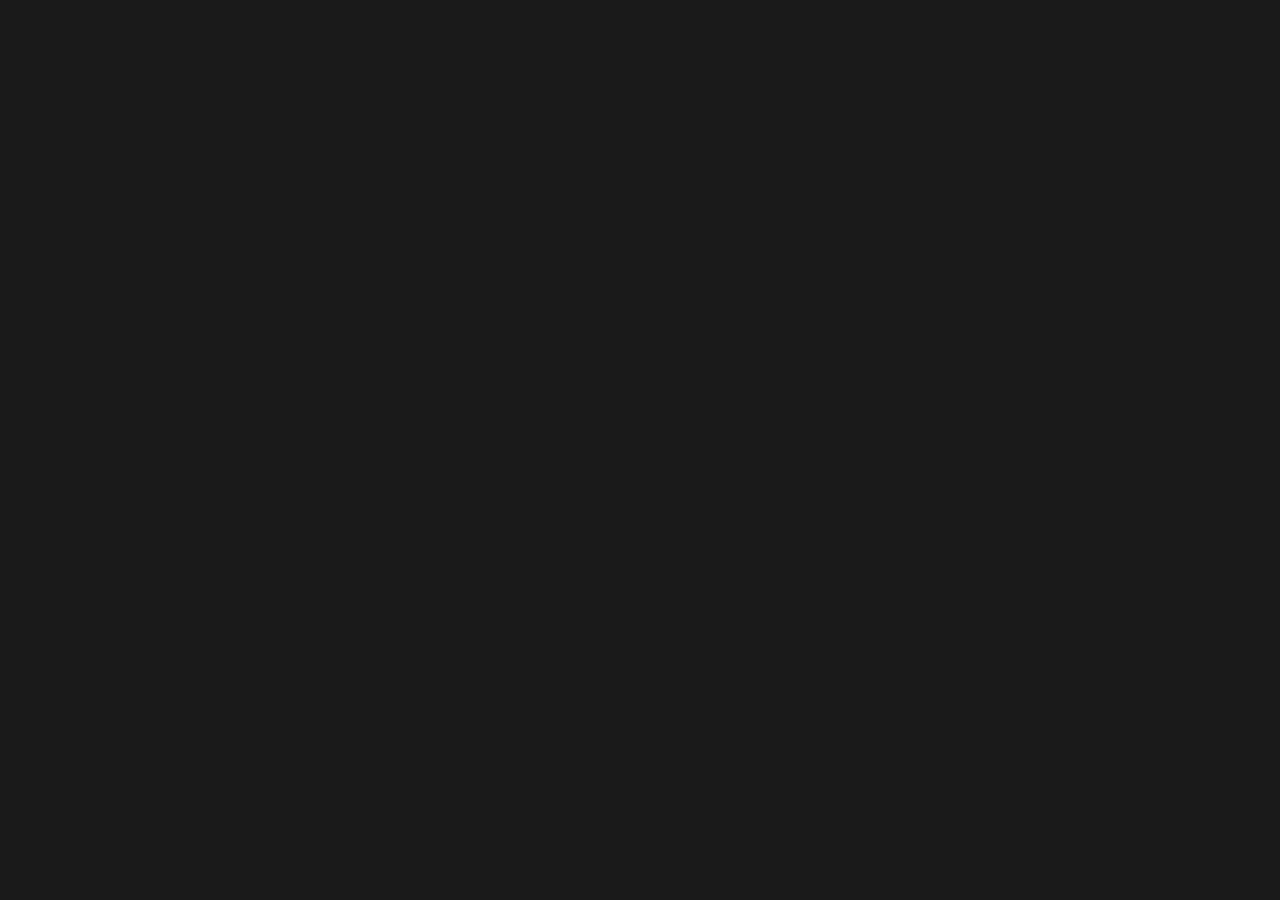
==== index.html @ be6b6ba4 "Add files via upload" ====
<!DOCTYPE html>
<html lang="en">
<head>
  <meta charset="UTF-8">
  <meta name="viewport" content="width=device-width, initial-scale=1.0">
  <title>Brewery Roguelike</title>
  <!-- Google tag (gtag.js) -->
  <script async src="https://www.googletagmanager.com/gtag/js?id=G-H3NCNGHN55"></script>
  <script>
    window.dataLayer = window.dataLayer || [];
    function gtag(){dataLayer.push(arguments);}
    gtag('js', new Date());
  // This line makes the tracking anonymous
  gtag('config', 'G-H3NCNGHN55',{ 'anonymize_ip': true });
  </script>
  <link rel="stylesheet" href="css/style.css">
</head>
<body>

<!-- Team hover card popup -->
<div id="team-hover-card"></div>

<!-- ===== TITLE SCREEN ===== -->
<div id="title-screen" class="screen">
  <div class="game-logo">ROGUEBREW</div>
  <div class="game-subtitle">A Brewery + Roguelike Game</div>
  <div style="color:var(--text-dim);font-size:9px;margin-bottom:6px;cursor:pointer;" onclick="openPatchNotesModal()">v1.3 — patch notes</div>
  <button id="btn-new-run" class="btn-primary">New Run</button>
  <button id="btn-hard-run" class="btn-secondary" style="margin-top:6px;" disabled>🔒 Hard Mode</button>
  <div id="hard-mode-hint" style="color:var(--text-dim);font-size:10px;margin-top:4px;"></div>
  <button id="btn-modifiers" class="btn-secondary" style="margin-top:6px;" disabled>🔒 Run Modifiers</button>
  <div id="modifiers-hint" style="color:var(--text-dim);font-size:10px;margin-top:4px;"></div>
  <div style="display:flex;gap:8px;margin-top:8px;">
    <button onclick="openPokedexModal()" class="btn-secondary">📖 Brewlog</button>
    <button onclick="openAchievementsModal()" class="btn-secondary">🏆 Achievements</button>
  </div>
  <div style="display:flex;gap:8px;margin-top:6px;">
    <button onclick="openHallOfFameModal()" class="btn-secondary">🏛️ Hall of Fame</button>
    <button onclick="openPatchNotesModal()" class="btn-secondary">📋 Patch Notes</button>
  </div>
</div>

<!-- ===== TRAINER SELECT ===== -->
<div id="trainer-screen" class="screen">
  <h2>Who are you?</h2>
  <div id="trainer-choices">
    <div class="trainer-card" id="trainer-boy" role="button" tabindex="0">
      <div class="trainer-icon-wrap"></div>
      <div class="trainer-label" style="color:#cc1111">BOY</div>
    </div>
    <div class="trainer-card" id="trainer-girl" role="button" tabindex="0">
      <div class="trainer-icon-wrap"></div>
      <div class="trainer-label" style="color:#33aa33">GIRL</div>
    </div>
  </div>
</div>


<!-- ===== BREWERY NAME ===== -->
<div id="brewery-name-screen" class="screen">
  <h2>Name Your Brewery</h2>
  <p style="text-align:center;color:var(--text-dim);font-size:11px;margin-bottom:16px;">This will appear on all your beer labels</p>
  <div style="display:flex;flex-direction:column;align-items:center;gap:12px;width:100%;max-width:320px;margin:0 auto;">
    
    <div style="display:flex; width:100%; gap:8px;">
      <input id="brewery-name-input" type="text" maxlength="28"
             style="flex-grow:1;background:var(--bg3);border:2px solid var(--border);border-radius:6px;
                    color:var(--text);font-family:'Press Start 2P',monospace;font-size:10px;
                    padding:10px 12px;box-sizing:border-box;outline:none;text-align:center;"
             placeholder="e.g. Nonsense Sloth Co." autocomplete="off">
      
      <button id="brewery-randomize" title="Randomize Name"
              style="background:var(--bg2); border:2px solid var(--border); border-radius:6px; 
                     cursor:pointer; padding:0 12px; color:var(--text); font-size:14px;">🎲</button>
    </div>

    <button id="brewery-name-confirm" class="btn-primary" style="width:100%;">Open for Business</button>
    <div style="font-size:9px;color:var(--text-dim);">max 28 characters · press Enter to confirm</div>
  </div>
</div>

<!-- ===== STARTER SELECT ===== -->
<div id="starter-screen" class="screen">
  <h2>Choose Your Starter!</h2>
  <div id="starter-choices"></div>
</div>

<!-- Map node tooltip -->
<div id="map-node-tooltip"></div>

<!-- ===== MAP SCREEN ===== -->
<div id="map-screen" class="screen">
  <div class="map-header">
    <div id="map-info"></div>
    <div style="display:flex;align-items:center;gap:8px;">
      <div id="badge-count"></div>
      <div id="elite-wins-count" style="color:gold;font-size:11px;">Wins: 0</div>
      <button onclick="openPokedexModal()" class="btn-icon-sm" title="Brewlog">📖</button>
      <button onclick="openAchievementsModal()" class="btn-icon-sm" title="Achievements">🏆</button>
      <button onclick="openCloseTaproomModal()" class="btn-icon-sm" title="Close the Taproom" style="border-color:#6a2a2a;color:#c66;">🔚</button>
    </div>
  </div>

  <div class="hud-bars">
    <div style="flex:1">
      <div style="font-size:10px;color:var(--text-dim);margin-bottom:4px;font-family:'Press Start 2P',monospace;">TEAM</div>
      <div id="team-bar"></div>
    </div>
    <div style="flex:1">
      <div style="font-size:10px;color:var(--text-dim);margin-bottom:4px;font-family:'Press Start 2P',monospace;">ITEMS</div>
      <div id="item-bar"></div>
    </div>
  </div>

  <div id="map-container" style="flex:1;min-height:320px;"></div>

  <div class="map-legend">
    <span class="legend-item"><span class="legend-dot" style="background:#6a2a2a"></span> Battle</span>
    <span class="legend-item"><span class="legend-dot" style="background:#2a6a2a"></span> Brew</span>
    <span class="legend-item"><span class="legend-dot" style="background:#2a4a6a"></span> Item</span>
    <span class="legend-item"><span class="legend-dot" style="background:#6a4a2a"></span> ?</span>
    <span class="legend-item"><span class="legend-dot" style="background:#006666"></span> QC Lab</span>
    <span class="legend-item"><span class="legend-dot" style="background:#1a5a5a"></span> Trade</span>
    <span class="legend-item"><span class="legend-dot" style="background:#4a2a6a"></span> Upgrade</span>
    <span class="legend-item"><span class="legend-dot" style="background:#8a2a8a"></span> Boss</span>
  </div>
</div>

<!-- ===== BATTLE SCREEN ===== -->
<div id="battle-screen" class="screen">
  <div class="battle-header">
    <h2 id="battle-title">Wild Battle!</h2>
    <p id="battle-subtitle"></p>
  </div>

  <div class="battle-field">
    <div class="battle-side">
      <div class="battle-trainer" id="player-trainer-icon"></div>
      <div class="battle-side-label">Your Team</div>
      <div id="player-side"></div>
    </div>
    <div class="battle-side">
      <div class="battle-trainer" id="enemy-trainer-icon"></div>
      <div class="battle-side-label">Enemy</div>
      <div id="enemy-side"></div>
    </div>
  </div>

  <div id="battle-log"></div>

  <div class="battle-controls">
    <button id="btn-auto-battle" class="btn-primary">Skip</button>
    <button id="btn-continue-battle" class="btn-primary" style="display:none">Continue</button>
  </div>
</div>

<!-- ===== CATCH SCREEN ===== -->
<div id="catch-screen" class="screen">
  <h2>⬟ Brew New Batch!</h2>
  <p style="text-align:center;color:var(--text-dim);font-size:12px;">Choose one Pokemon to add to your team</p>
  <div id="catch-choices"></div>
  <div style="text-align:center;margin-top:12px;">
    <button id="btn-skip-catch" class="btn-secondary">Skip (flee)</button>
  </div>
  <div id="catch-team-bar" class="screen-team-bar"></div>
</div>

<!-- ===== ITEM SCREEN ===== -->
<div id="item-screen" class="screen">
  <h2>✦ Item Found!</h2>
  <p style="text-align:center;color:var(--text-dim);font-size:12px;">Choose one item to keep</p>
  <div id="item-choices"></div>
  <div style="text-align:center;margin-top:12px;">
    <button id="btn-skip-item" class="btn-secondary">Skip</button>
  </div>
  <div id="item-team-bar" class="screen-team-bar"></div>
</div>

<!-- ===== BREWERY EVENT SCREEN ===== -->
<div id="event-screen" class="screen">
  <div id="event-icon" class="event-icon"></div>
  <h2 id="event-title"></h2>
  <p id="event-flavor" class="event-flavor"></p>
  <div id="event-choices" class="event-choices"></div>
  <div id="event-team-bar" class="screen-team-bar"></div>
</div>

<!-- ===== SWAP SCREEN ===== -->
<div id="swap-screen" class="screen">
  <h2>Team Full!</h2>
  <div id="swap-choices"></div>
  <div style="text-align:center;margin-top:12px;">
    <button id="btn-cancel-swap" class="btn-secondary">Keep team as-is</button>
  </div>
</div>

<!-- ===== TRADE SCREEN ===== -->
<div id="trade-screen" class="screen">
  <h2>⇄ Beer Trade!</h2>
  <p style="text-align:center;color:var(--text-dim);font-size:12px;">Choose a brew to trade away for one 3 levels higher</p>
  <div id="trade-list"></div>
  <div style="text-align:center;margin-top:12px;">
    <button id="btn-skip-trade" class="btn-secondary">No thanks</button>
  </div>
  <div id="trade-team-bar" class="screen-team-bar"></div>
</div>

<!-- ===== SHINY SCREEN ===== -->
<div id="shiny-screen" class="screen">
  <div id="shiny-content"></div>
</div>

<!-- ===== BADGE SCREEN ===== -->
<div id="badge-screen" class="screen">
  <img id="badge-icon-img" class="badge-icon" src="" alt="Badge">
  <div id="badge-msg">Badge Earned!</div>
  <div id="badge-leader"></div>
  <div id="badge-count-display">Badges: 0/8</div>
  <button id="btn-next-map" class="btn-primary">Next Map →</button>
</div>

<!-- ===== TRANSITION SCREEN ===== -->
<div id="transition-screen" class="screen">
  <div id="transition-msg"></div>
  <div id="transition-sub"></div>
</div>

<!-- ===== GAME OVER ===== -->
<div id="gameover-screen" class="screen">
  <div class="gameover-title">GAME OVER</div>
  <div id="gameover-badges"></div>
  <div id="gameover-team"></div>
  <button id="btn-retry" class="btn-primary">Try Again</button>
</div>

<!-- ===== WIN SCREEN ===== -->
<div id="win-screen" class="screen">
  <div class="win-title">YOU ARE THE<br>CHAMPION!</div>
  <p style="color:var(--text-dim);">Congratulations! You defeated the Elite Four!</p>
  <div id="win-run-count" style="color:gold;font-size:13px;font-weight:bold;margin-bottom:8px;"></div>
  <div id="win-team"></div>
  <div style="display:flex;gap:8px;justify-content:center;margin-top:8px;">
    <button id="btn-play-again" class="btn-primary">Play Again</button>
    <button onclick="openHallOfFameModal()" class="btn-secondary">🏛️ Hall of Fame</button>
  </div>
  <div style="text-align:center;margin-top:6px;">
    <button onclick="clearRun(); initGame();" class="btn-secondary">🏠 Main Menu</button>
  </div>
</div>

<!-- ===== EVOLUTION OVERLAY ===== -->
<div id="evo-overlay" style="display:none;position:fixed;inset:0;z-index:200;background:#000;
     align-items:center;justify-content:center;flex-direction:column;gap:20px;">
  <div id="evo-msg" style="font-family:'Press Start 2P',monospace;font-size:11px;color:#fff;
       text-align:center;line-height:1.8;max-width:280px;padding:0 16px;"></div>
  <img id="evo-sprite" style="width:96px;height:96px;image-rendering:pixelated;">
</div>

<!-- ===== EEVEE CHOICE OVERLAY ===== -->
<div id="eevee-choice-overlay" style="display:none;position:fixed;inset:0;z-index:201;background:rgba(0,0,0,0.88);
     align-items:center;justify-content:center;flex-direction:column;gap:18px;">
  <div id="eevee-choice-title" style="font-family:'Press Start 2P',monospace;font-size:10px;color:#fff;text-align:center;line-height:1.8;"></div>
  <div id="eevee-choices" style="display:flex;gap:20px;"></div>
</div>

<!-- Attack animation canvas (fixed over viewport) -->
<canvas id="battle-anim-canvas" style="position:fixed;inset:0;pointer-events:none;z-index:150;display:none;"></canvas>

<!-- Scripts (order matters) -->
<script src="js/species.js?v=2.3"></script>
<script src="js/data.js?v=2.3"></script>
<script src="js/map.js?v=2.3"></script>
<script src="js/battle.js?v=2.3"></script>
<script src="js/ui.js?v=2.3"></script>
<script src="js/save.js?v=2.3"></script>
<script src="js/game.js?v=2.3"></script>
<script>
  (function() {
    // The Konami Code sequence: Up, Up, Down, Down, Left, Right, Left, Right, B, A
    const konamiCode = [
      'ArrowUp', 'ArrowUp', 
      'ArrowDown', 'ArrowDown', 
      'ArrowLeft', 'ArrowRight', 
      'ArrowLeft', 'ArrowRight', 
      'b', 'a'
    ];
    let konamiIndex = 0;

    document.addEventListener('keydown', (e) => {
      // Check if the pressed key matches the next key in the sequence
      // We use .toLowerCase() to ensure 'B' or 'A' works regardless of Shift/Caps Lock
      const key = e.key.length === 1 ? e.key.toLowerCase() : e.key;

      if (key === (konamiCode[konamiIndex].length === 1 ? konamiCode[konamiIndex].toLowerCase() : konamiCode[konamiIndex])) {
        konamiIndex++;

        // If the full sequence is completed
        if (konamiIndex === konamiCode.length) {
          window.location.href = 'https://brewslike.com/Clean';
          konamiIndex = 0; // Reset
        }
      } else {
        // Reset if a wrong key is pressed
        konamiIndex = 0;
      }
    });
  })();
</script>
<script defer src="https://static.cloudflareinsights.com/beacon.min.js/v8c78df7c7c0f484497ecbca7046644da1771523124516" integrity="sha512-8DS7rgIrAmghBFwoOTujcf6D9rXvH8xm8JQ1Ja01h9QX8EzXldiszufYa4IFfKdLUKTTrnSFXLDkUEOTrZQ8Qg==" data-cf-beacon='{"version":"2024.11.0","token":"821db6b6f0ad4c589dc214d17531eb5f","r":1,"server_timing":{"name":{"cfCacheStatus":true,"cfEdge":true,"cfExtPri":true,"cfL4":true,"cfOrigin":true,"cfSpeedBrain":true},"location_startswith":null}}' crossorigin="anonymous"></script>
</body>
</html>
---- css/style.css ----
/* style.css - Pokemon Roguelike Dark Theme */

@import url('https://fonts.googleapis.com/css2?family=Press+Start+2P&display=swap');

* { box-sizing: border-box; margin: 0; padding: 0; }

/*
:root {
  --bg: #0a0a14;
  --bg2: #12121f;
  --bg3: #1a1a2e;
  --border: #2a2a4a;
  --accent: #6c63ff;
  --accent2: #ff6584;
  --text: #e0e0f0;
  --text-dim: #7070a0;
  --green: #4caf50;
  --orange: #ff9800;
  --red: #f44336;
  --gold: #ffd700;
}
*/

:root {
  --bg: #1a1a1a;        /* Deep Charcoal/Slate */
  --bg2: #2d2d2d;       /* Concrete floor gray */
  --bg3: #3d3d3d;       /* Stainless export gray */
  --border: #555555;    /* Industrial metal */
  --accent: #d4af37;    /* Golden Malt/Brass */
  --accent2: #8b4513;   /* Roasted Coffee/Stout */
  --gold: #ffcc00;      /* Bright Pilsner Gold */
  --green: #2e8b57;     /* Fresh Hops Green */
  --text: #e0e0f0;
  --text-dim: #7070a0;
  --orange: #ff9800;
  --red: #f44336;
}

body {
  background: var(--bg);
  color: var(--text);
  font-family: monospace, 'Courier New';
  font-size: 14px;
  min-height: 100vh;
  overflow-x: hidden;
}

h1, h2, .pixel-font {
  font-family: 'Press Start 2P', monospace;
  line-height: 1.6;
}

/* ---- Screens ---- */
.screen {
  display: none;
  flex-direction: column;
  min-height: 100vh;
  padding: 16px;
  max-width: 900px;
  margin: 0 auto;
}
.screen.active { display: flex; }

/* ---- Title Screen ---- */
#title-screen {
  align-items: center;
  justify-content: center;
  text-align: center;
  gap: 24px;
}
.game-logo {
  font-family: 'Press Start 2P', monospace;
  font-size: clamp(16px, 4vw, 36px);
  color: var(--gold);
  text-shadow: 0 0 20px var(--gold), 0 0 40px rgba(255,215,0,0.4);
  letter-spacing: 2px;
  line-height: 1.4;
}
.game-subtitle {
  font-family: 'Press Start 2P', monospace;
  font-size: clamp(8px, 2vw, 12px);
  color: var(--accent);
  margin-top: -8px;
}

/* ---- Buttons ---- */
.btn-primary {
  background: var(--accent);
  color: white;
  border: none;
  padding: 14px 32px;
  font-family: 'Press Start 2P', monospace;
  font-size: 12px;
  cursor: pointer;
  border-radius: 4px;
  letter-spacing: 1px;
  transition: all 0.15s;
  text-transform: uppercase;
}
.btn-primary:hover { background: #8c7fff; transform: translateY(-2px); box-shadow: 0 4px 16px rgba(108,99,255,0.5); }
.btn-primary:active { transform: translateY(0); }
.btn-primary:disabled { background: #333; cursor: not-allowed; transform: none; box-shadow: none; }

.btn-secondary {
  background: transparent;
  color: var(--text-dim);
  border: 1px solid var(--border);
  padding: 10px 20px;
  font-family: monospace;
  font-size: 13px;
  cursor: pointer;
  border-radius: 4px;
  transition: all 0.15s;
}
.btn-secondary:hover { border-color: var(--accent); color: var(--accent); }
.btn-secondary:disabled { opacity: 0.4; cursor: not-allowed; }

#btn-hard-run:not(:disabled) {
  border-color: var(--red);
  color: var(--red);
}
#btn-hard-run:not(:disabled):hover {
  background: rgba(244,67,54,0.1);
  border-color: var(--red);
  color: var(--red);
}

/* ---- Starter Screen ---- */
#starter-screen {
  gap: 20px;
}
#starter-screen h2 {
  font-size: clamp(10px, 2.5vw, 16px);
  color: var(--gold);
  text-align: center;
}
#starter-choices {
  display: flex;
  gap: 12px;
  justify-content: center;
  flex-wrap: wrap;
  width: 100%;
  padding: 0 8px;
  box-sizing: border-box;
}

/* ---- Pokemon Cards ---- */
.poke-card {
  background: #fdf9f0;
  border: 1px solid #d4c9b0;
  border-radius: 8px;
  width: clamp(140px, 42vw, 180px);
  display: flex;
  position: relative;
  overflow: hidden;
  transition: transform 0.2s, box-shadow 0.2s;
  --stripe: #8a7a4a;
  --tint: #faf4e0;
  --ink: #4a3808;
}
.poke-card[role="button"], .poke-card[tabindex] { cursor: pointer; }
.poke-card[role="button"]:hover, .poke-card[tabindex]:hover {
  transform: translateY(-4px);
  box-shadow: 0 8px 20px rgba(0,0,0,0.18);
}
.poke-card.selected { box-shadow: 0 0 0 2px gold, 0 4px 16px rgba(255,215,0,0.3); }

.tc-blonde { --stripe:#a8a878; --tint:#f5f5e8; --ink:#4a4a28; }
.tc-red { --stripe:#f08030; --tint:#fef0e0; --ink:#7a3808; }
.tc-lager { --stripe:#6890f0; --tint:#eef2fe; --ink:#1a2880; }
.tc-sour { --stripe:#c8a008; --tint:#fefbe0; --ink:#5a3808; }
.tc-ipa { --stripe:#78c850; --tint:#eefae0; --ink:#285010; }
.tc-cryo { --stripe:#60b8b8; --tint:#e4f8f8; --ink:#1a5858; }
.tc-barleywine { --stripe:#c03028; --tint:#fdecea; --ink:#6a0808; }
.tc-brett { --stripe:#a040a0; --tint:#f5e5f5; --ink:#4a1060; }
.tc-brown { --stripe:#8b5e3c; --tint:#f5ece4; --ink:#3a1808; }
.tc-wheat { --stripe:#a890f0; --tint:#f0ecfe; --ink:#38186a; }
.tc-belgian { --stripe:#f85888; --tint:#feebf0; --ink:#780828; }
.tc-saison { --stripe:#a8b820; --tint:#f5f8d0; --ink:#484808; }
.tc-barrelaged { --stripe:#b8a038; --tint:#faf6e0; --ink:#584808; }
.tc-seltzer { --stripe:#705898; --tint:#ede5f5; --ink:#281848; }
.tc-stout { --stripe:#7038f8; --tint:#ede0fe; --ink:#200868; }
.tc-export { --stripe:#8080a0; --tint:#eeeef5; --ink:#282838; }
.tc-cascadian { --stripe:#705848; --tint:#f0ebe5; --ink:#302010; }
.tc-pastry { --stripe:#ee99ac; --tint:#fdeef2; --ink:#7a2840; }

.label-stripe {
  width: 7px;
  background: var(--stripe);
  flex-shrink: 0;
  border-radius: 0;
}
.label-inner {
  flex: 1;
  margin: 6px 6px 6px 0;
  border: 1px solid #c8bda0;
  border-radius: 4px;
  background: #fdf9f0;
  padding: 8px 8px 7px;
  display: flex;
  flex-direction: column;
  gap: 0;
}
.label-brewery {
  font-size: 7px;
  letter-spacing: 0.13em;
  text-transform: uppercase;
  color: #8a7a5a;
  text-align: center;
  margin-bottom: 4px;
  font-family: 'Press Start 2P', monospace;
}
.label-divider {
  height: 0.5px;
  background: #c8bda0;
  margin: 0 0 6px;
}
.label-divider-sm {
  height: 0.5px;
  background: #d4c9b0;
  margin: 0 0 5px;
}
.label-sprite-wrap {
  position: relative;
  width: 72px;
  height: 72px;
  margin: 0 auto 4px;
}
.poke-sprite {
  width: 72px;
  height: 72px;
  image-rendering: pixelated;
}
.label-shiny {
  position: absolute;
  top: -2px;
  right: -2px;
  color: gold;
  font-size: 13px;
  line-height: 1;
}
.dex-caught-badge {
  position: absolute;
  top: -4px;
  left: -4px;
  width: 20px;
  height: 20px;
  filter: drop-shadow(0 0 2px rgba(0,0,0,0.8));
}
.poke-name {
  display: none;
}
.label-name {
  font-family: Georgia, 'Times New Roman', serif;
  font-size: 10px;
  font-weight: 700;
  color: #1a1208;
  text-align: center;
  line-height: 1.3;
  margin-bottom: 1px;
}
.label-style {
  font-family: Georgia, 'Times New Roman', serif;
  font-style: italic;
  font-size: 8px;
  color: #6a5a3a;
  text-align: center;
  margin-bottom: 5px;
}
.label-types {
  display: flex;
  gap: 3px;
  justify-content: center;
  flex-wrap: wrap;
  margin-bottom: 5px;
}
.label-type-pill {
  font-size: 7px;
  font-weight: 600;
  padding: 1px 6px;
  border-radius: 20px;
  background: var(--tint);
  color: var(--ink);
  letter-spacing: 0.04em;
  text-transform: uppercase;
  border: 0.5px solid var(--stripe);
  font-family: 'Press Start 2P', monospace;
}
.label-hp-row {
  display: flex;
  align-items: center;
  gap: 4px;
  margin-bottom: 4px;
}
.label-stat-key {
  font-size: 7px;
  color: #8a7a5a;
  font-weight: 600;
  font-family: 'Press Start 2P', monospace;
}
.label-hp-track {
  flex: 1;
  height: 4px;
  background: #e0d8c8;
  border-radius: 2px;
  overflow: hidden;
}
.label-hp-fill {
  height: 100%;
  background: var(--stripe);
  border-radius: 2px;
}
.label-hp-val {
  font-size: 7px;
  color: #6a5a3a;
  font-family: 'Press Start 2P', monospace;
  white-space: nowrap;
}
.label-move-row {
  display: flex;
  align-items: center;
  gap: 4px;
  flex-wrap: wrap;
  margin-bottom: 3px;
}
.label-move-name {
  font-size: 7px;
  color: #6a5a3a;
  font-style: italic;
  font-family: Georgia, serif;
}
.label-items {
  display: flex;
  gap: 3px;
  flex-wrap: wrap;
  margin-bottom: 3px;
}
.label-item-pill {
  font-size: 7px;
  background: #eee8d8;
  border: 0.5px solid #c8bda0;
  border-radius: 3px;
  padding: 1px 4px;
  color: #5a4a28;
}
.label-footer {
  display: flex;
  justify-content: space-between;
  align-items: flex-end;
  padding-top: 4px;
  border-top: 0.5px solid #d4c9b0;
  margin-top: 2px;
}
.label-abv { display: flex; flex-direction: column; gap: 0; }
.label-abv-val {
  font-family: Georgia, 'Times New Roman', serif;
  font-size: 16px;
  font-weight: 700;
  color: var(--stripe);
  line-height: 1;
}
.label-abv-label {
  font-size: 6px;
  color: #8a7a5a;
  text-transform: uppercase;
  letter-spacing: 0.08em;
  font-family: 'Press Start 2P', monospace;
}
.label-batch { text-align: right; }
.label-batch-val {
  font-family: 'Courier New', monospace;
  font-size: 13px;
  font-weight: 700;
  color: #3a2a10;
  line-height: 1;
  display: block;
}
.label-batch-label {
  font-size: 6px;
  color: #8a7a5a;
  text-transform: uppercase;
  letter-spacing: 0.08em;
  font-family: 'Press Start 2P', monospace;
}

.poke-name {
  font-family: 'Press Start 2P', monospace;
  font-size: 9px;
  color: var(--text);
  text-align: center;
}
.poke-level { font-size: 12px; color: var(--text-dim); }
.poke-types { display: flex; gap: 4px; flex-wrap: wrap; justify-content: center; }
.poke-stats { font-size: 10px; color: var(--text-dim); text-align: center; line-height: 1.6; }
.poke-move {
  margin-top: 6px;
  display: flex;
  flex-direction: column;
  align-items: center;
  gap: 4px;
  border: 1px solid var(--border);
  border-radius: 4px;
  padding: 8px 6px;
  width: 100%;
  box-sizing: border-box;
}
.move-header {
  display: flex;
  align-items: center;
  gap: 4px;
  flex-wrap: wrap;
  justify-content: center;
}
.move-name {
  font-size: 9px;
  color: var(--text);
  font-family: 'Press Start 2P', monospace;
}
.move-cat-badge {
  font-size: 9px;
  padding: 2px 6px;
  border-radius: 3px;
  font-weight: bold;
  text-transform: uppercase;
  letter-spacing: 0.5px;
}
.move-cat-physical { background: #c03028; color: #fff; }
.move-cat-special  { background: #7038f8; color: #fff; }
.move-desc {
  font-size: 8px;
  color: var(--text-dim);
  text-align: center;
  line-height: 1.6;
  font-family: monospace;
}

/* Type badges */
.type-badge {
  font-size: 9px;
  padding: 2px 6px;
  border-radius: 3px;
  font-weight: bold;
  text-transform: uppercase;
  letter-spacing: 0.5px;
}
.type-blonde   { background:#a8a878; color:#000; }
.type-red      { background:#f08030; color:#000; }
.type-lager    { background:#6890f0; color:#000; }
.type-sour { background:#f8d030; color:#000; }
.type-ipa      { background:#78c850; color:#000; }
.type-cryo      { background:#98d8d8; color:#000; }
.type-barleywine { background:#c03028; color:#fff; }
.type-brett   { background:#a040a0; color:#fff; }
.type-brown    { background:#e0c068; color:#000; }
.type-wheat   { background:#a890f0; color:#000; }
.type-belgian  { background:#f85888; color:#fff; }
.type-saison      { background:#a8b820; color:#000; }
.type-barrel-aged     { background:#b8a038; color:#000; }
.type-seltzer    { background:#705898; color:#fff; }
.type-stout   { background:#7038f8; color:#fff; }
.type-cascadian     { background:#705848; color:#fff; }
.type-export    { background:#b8b8d0; color:#000; }
.type-pastry    { background:#ee99ac; color:#000; }

/* HP Bars */
.hp-bar-bg {
  width: 100%;
  height: 8px;
  background: #333;
  border-radius: 4px;
  overflow: hidden;
}
.hp-bar-bg.sm { height: 5px; }
.hp-bar-fill { height: 100%; border-radius: 4px; transition: width 0.3s; }
.hp-text { font-size: 11px; color: var(--text-dim); }
.poke-hp { width: 100%; display: flex; flex-direction: column; gap: 2px; }

/* ---- Team / Item Bars ---- */
.hud-bars {
  display: flex;
  gap: 8px;
  align-items: flex-start;
  flex-wrap: wrap;
  padding: 8px;
  background: var(--bg2);
  border-radius: 6px;
  border: 1px solid var(--border);
}
#team-bar { display: flex; gap: 8px; flex-wrap: wrap; }
.screen-team-bar {
  display: flex; gap: 8px; flex-wrap: wrap; justify-content: center;
  margin-top: 16px; padding-top: 12px;
  border-top: 1px solid var(--border);
}
.team-slot {
  display: flex;
  flex-direction: column;
  align-items: center;
  gap: 2px;
  width: 64px;
}
.team-sprite { width: 40px; height: 40px; image-rendering: pixelated; }
.team-slot-name { font-size: 9px; color: var(--text-dim); text-align: center; overflow: hidden; max-width: 64px; white-space: nowrap; text-overflow: ellipsis; }
.team-slot-lv { font-size: 9px; color: var(--accent); }
.team-slot-item {
  font-size: 13px;
  line-height: 1;
  cursor: pointer;
  border-radius: 4px;
  padding: 1px 3px;
  background: rgba(255,215,0,0.12);
  border: 1px solid rgba(255,215,0,0.3);
  transition: background 0.15s;
}
.team-slot-item:hover { background: rgba(255,215,0,0.28); }
.team-slot-items { display: flex; gap: 2px; flex-wrap: wrap; justify-content: center; margin-top: 2px; }

#item-bar { display: flex; gap: 6px; flex-wrap: wrap; align-items: center; }
.item-badge {
  background: var(--bg3);
  border: 1px solid var(--border);
  padding: 3px 8px;
  border-radius: 4px;
  font-size: 11px;
  cursor: help;
  position: relative;
}
.item-badge::after {
  content: attr(data-tooltip);
  position: absolute;
  bottom: calc(100% + 6px);
  left: 50%;
  transform: translateX(-50%);
  background: #1e1e32;
  border: 1px solid var(--accent);
  color: var(--text);
  font-size: 10px;
  font-family: 'Press Start 2P', monospace;
  line-height: 1.6;
  padding: 6px 10px;
  border-radius: 6px;
  white-space: normal;
  width: 180px;
  text-align: center;
  pointer-events: none;
  opacity: 0;
  transition: opacity 0.15s;
  z-index: 100;
}
.item-badge:hover::after {
  opacity: 1;
}

/* ---- Map Node Tooltip ---- */
#map-node-tooltip {
  position: fixed;
  pointer-events: none;
  background: #1e1e32;
  border: 1px solid var(--accent);
  color: var(--text);
  font-family: 'Press Start 2P', monospace;
  font-size: 9px;
  line-height: 1.6;
  padding: 6px 12px;
  border-radius: 6px;
  white-space: nowrap;
  z-index: 200;
  opacity: 0;
  transition: opacity 0.1s;
  transform: translate(14px, -50%);
}
#map-node-tooltip.visible { opacity: 1; }

#team-hover-card {
  position: fixed;
  z-index: 500;
  pointer-events: none;
  display: none;
  width: 200px;
}
#team-hover-card .poke-card {
  margin: 0;
  box-shadow: 0 4px 20px rgba(0,0,0,0.6);
}

/* ---- Map Screen ---- */
#map-screen { gap: 12px; }
.map-header {
  display: flex;
  justify-content: space-between;
  align-items: center;
  padding: 8px;
  background: var(--bg2);
  border-radius: 6px;
  border: 1px solid var(--border);
  font-size: 12px;
}
#map-info { font-family: 'Press Start 2P', monospace; font-size: 9px; color: var(--gold); }
#badge-count { display: flex; align-items: center; gap: 3px; }
.badge-icon-img { width: 22px; height: 22px; image-rendering: pixelated; }
.badge-icon-empty { display: inline-block; width: 22px; height: 22px; border-radius: 50%; border: 1px dashed var(--border); opacity: 0.3; }

#map-container {
  background: var(--bg2);
  border: 1px solid var(--border);
  border-radius: 8px;
  flex: 1;
  min-height: 300px;
  position: relative;
  overflow: hidden;
}

/* Map legend */
.map-legend {
  display: flex;
  gap: 12px;
  flex-wrap: wrap;
  font-size: 11px;
  color: var(--text-dim);
}
.legend-item { display: flex; align-items: center; gap: 4px; }
.legend-dot { width: 12px; height: 12px; border-radius: 50%; }

/* ---- Battle Screen ---- */
#battle-screen { gap: 12px; }
.battle-header { text-align: center; }
.battle-header h2 { font-size: clamp(10px, 2.5vw, 16px); color: var(--accent2); }
.battle-header p { color: var(--text-dim); font-size: 12px; }

.battle-field {
  display: grid;
  grid-template-columns: 1fr 1fr;
  gap: 16px;
}
.battle-side {
  background: var(--bg2);
  border: 1px solid var(--border);
  border-radius: 8px;
  padding: 12px;
  display: flex;
  flex-direction: column;
  gap: 14px;
}
.battle-side-label {
  font-family: 'Press Start 2P', monospace;
  font-size: 8px;
  color: var(--text-dim);
  text-transform: uppercase;
}

.battle-pokemon {
  display: flex;
  flex-direction: column;
  align-items: center;
  gap: 4px;
  padding: 8px;
  background: var(--bg3);
  border-radius: 6px;
  position: relative;
}
.battle-pokemon.fainted { opacity: 0.3; }
.battle-sprite { width: 64px; height: 64px; image-rendering: pixelated; }
.battle-poke-name { font-size: 11px; font-weight: bold; }

.battle-controls {
  display: flex;
  gap: 12px;
  justify-content: center;
  align-items: center;
  padding: 8px;
}

#battle-log {
  background: #080812;
  border: 1px solid var(--border);
  border-radius: 6px;
  padding: 12px;
  height: 180px;
  overflow-y: auto;
  font-family: monospace;
  font-size: 12px;
  line-height: 1.7;
}
.log-entry { padding: 1px 0; }
.log-player { color: #90caf9; }
.log-enemy  { color: #ef9a9a; }
.log-item   { color: #ffe082; }
.log-faint  { color: #ce93d8; font-weight: bold; }
.log-win    { color: var(--green); font-family: 'Press Start 2P', monospace; font-size: 10px; margin-top: 6px; }
.log-lose   { color: var(--red); font-family: 'Press Start 2P', monospace; font-size: 10px; margin-top: 6px; }

/* ---- Catch Screen ---- */
#catch-screen { gap: 16px; }
#catch-screen h2 { font-size: clamp(10px, 2.5vw, 14px); color: var(--green); text-align: center; }
#catch-choices {
  display: flex;
  gap: 12px;
  justify-content: center;
  flex-wrap: wrap;
  width: 100%;
  padding: 0 8px;
  box-sizing: border-box;
}

/* ---- Item Screen ---- */
#item-screen { gap: 16px; }
#item-screen h2 { font-size: clamp(10px, 2.5vw, 14px); color: var(--accent); text-align: center; }
#item-choices {
  display: flex;
  gap: 12px;
  justify-content: center;
  flex-wrap: wrap;
  width: 100%;
  padding: 0 8px;
  box-sizing: border-box;
}
.item-card {
  background: var(--bg3);
  border: 2px solid var(--border);
  border-radius: 8px;
  padding: 20px;
  width: clamp(140px, 44vw, 220px);
  text-align: center;
  cursor: pointer;
  transition: all 0.2s;
}
.item-card:hover { border-color: var(--accent); transform: translateY(-4px); box-shadow: 0 8px 24px rgba(108,99,255,0.3); }
.item-icon { font-size: 36px; margin-bottom: 8px; }
.item-name { font-family: 'Press Start 2P', monospace; font-size: 10px; color: var(--text); margin-bottom: 8px; }
.item-desc { font-size: 12px; color: var(--text-dim); line-height: 1.6; }

/* ---- Brewery Event Screen ---- */
#event-screen { gap: 14px; align-items: center; }
#event-screen h2 {
  font-size: clamp(10px, 2.5vw, 13px);
  color: var(--gold);
  text-align: center;
}
.event-icon { font-size: 48px; line-height: 1; }
.event-flavor {
  text-align: center;
  color: var(--text-dim);
  font-size: 12px;
  line-height: 1.7;
  max-width: 360px;
  margin: 0 auto;
  white-space: pre-line;
}

/* Shared card grid for choices */
.event-choices {
  display: flex;
  gap: 16px;
  justify-content: center;
  flex-wrap: wrap;
  width: 100%;
}

/* Base event card — matches item-card exactly */
.event-card {
  background: var(--bg3);
  border: 2px solid var(--border);
  border-radius: 8px;
  padding: 20px;
  width: 200px;
  text-align: center;
  cursor: pointer;
  transition: all 0.2s;
  display: flex;
  flex-direction: column;
  align-items: center;
  gap: 8px;
}
.event-card:hover {
  border-color: var(--gold);
  transform: translateY(-4px);
  box-shadow: 0 8px 24px rgba(255,215,0,0.2);
}
.event-card-icon { font-size: 36px; }
.event-card-label {
  font-family: 'Press Start 2P', monospace;
  font-size: 10px;
  color: var(--text);
  line-height: 1.5;
}
.event-card-desc { font-size: 12px; color: var(--text-dim); line-height: 1.6; }
.event-card-body { display: flex; flex-direction: column; gap: 6px; }

/* Risky choice border hint */
.event-card.event-risky { border-color: #7a3a00; }
.event-card.event-risky:hover { border-color: #ff8800; box-shadow: 0 8px 24px rgba(255,136,0,0.25); }

/* Bad outcome tint */
.event-card.event-bad { border-color: #6a1a1a; }
.event-card.event-bad:hover { border-color: var(--red); box-shadow: 0 8px 24px rgba(180,40,40,0.25); }

/* Result card — wider, not hoverable, just informational */
.event-card.event-result {
  width: 280px;
  cursor: default;
  max-width: 90vw;
}
.event-card.event-result:hover {
  transform: none;
  box-shadow: none;
  border-color: var(--border);
}
.event-card.event-result.event-bad:hover { border-color: #6a1a1a; }
.event-ok-btn { margin-top: 4px; width: 100%; }

/* pick_pokemon uses poke-cards — just need the grid to match */
#event-screen .poke-card { cursor: pointer; }

/* ---- Swap Screen ---- */
#swap-screen { gap: 16px; }
#swap-screen h2 { font-size: clamp(10px, 2.5vw, 14px); color: var(--accent2); text-align: center; }
.swap-prompt { text-align: center; color: var(--text-dim); font-size: 13px; }
#swap-choices { display: flex; gap: 12px; justify-content: center; flex-wrap: wrap; }

/* ---- Shiny Screen ---- */
#shiny-screen { align-items: center; justify-content: center; gap: 20px; text-align: center; }
.shiny-title {
  font-family: 'Press Start 2P', monospace;
  font-size: clamp(10px, 2.5vw, 14px);
  color: var(--gold);
  text-shadow: 0 0 20px var(--gold);
  animation: shimmer 1s ease-in-out infinite alternate;
}
@keyframes shimmer { from { text-shadow: 0 0 10px gold; } to { text-shadow: 0 0 30px gold, 0 0 60px orange; } }
#shiny-content { display: flex; flex-direction: column; align-items: center; gap: 16px; }

/* ---- Badge Screen ---- */
#badge-screen { align-items: center; justify-content: center; gap: 20px; text-align: center; }
.badge-icon { width: 96px; height: 96px; image-rendering: pixelated; animation: bounce 0.5s ease-in-out infinite alternate; }
@keyframes bounce { from { transform: scale(1); } to { transform: scale(1.1); } }
#badge-msg { font-family: 'Press Start 2P', monospace; font-size: clamp(10px,2.5vw,14px); color: var(--gold); }
#badge-leader { font-size: 16px; color: var(--text); }
#badge-count-display { color: var(--text-dim); font-size: 14px; }

/* ---- Item Equip Modal ---- */
.item-equip-overlay {
  position: fixed;
  inset: 0;
  background: rgba(0,0,0,0.72);
  display: flex;
  align-items: center;
  justify-content: center;
  z-index: 500;
}
.item-equip-box {
  background: var(--bg2);
  border: 2px solid var(--accent);
  border-radius: 12px;
  padding: 18px;
  max-width: 360px;
  width: 92%;
  display: flex;
  flex-direction: column;
  gap: 12px;
  max-height: 90vh;
  overflow-y: auto;
}
.equip-item-header {
  display: flex;
  gap: 12px;
  align-items: flex-start;
  background: var(--bg3);
  border-radius: 8px;
  padding: 10px 12px;
}
.equip-item-icon { font-size: 28px; flex-shrink: 0; }
.equip-item-name { font-family: 'Press Start 2P', monospace; font-size: 9px; color: var(--text); margin-bottom: 4px; }
.equip-item-desc { font-size: 11px; color: var(--text-dim); line-height: 1.5; }
.equip-pokemon-list { display: flex; flex-direction: column; gap: 6px; }
.equip-pokemon-row {
  display: flex;
  align-items: center;
  gap: 8px;
  background: var(--bg3);
  border: 1px solid var(--border);
  border-radius: 8px;
  padding: 7px 8px;
}
.equip-poke-sprite { width: 36px; height: 36px; image-rendering: pixelated; flex-shrink: 0; }
.equip-poke-info { display: flex; flex-direction: column; min-width: 60px; }
.equip-poke-name { font-size: 11px; color: var(--text); }
.equip-poke-lv { font-size: 10px; color: var(--text-dim); }
.equip-held-slot { flex: 1; font-size: 11px; padding-right: 6px; display: flex; flex-direction: column; gap: 3px; }
.equip-held-item { color: var(--gold); display: flex; align-items: center; gap: 4px; flex-wrap: wrap; }
.equip-held-item.equip-held-self { opacity: 0.6; }
.equip-empty-slot { color: var(--text-dim); font-style: italic; }
.equip-btn-xs { font-size: 9px; padding: 1px 5px; margin-left: 4px; line-height: 1.4; }
.poke-held-items { display: flex; flex-wrap: wrap; gap: 4px; margin-top: 4px; }
.poke-held-item-badge { font-size: 10px; background: rgba(255,215,0,0.12); border: 1px solid rgba(255,215,0,0.3); border-radius: 4px; padding: 2px 5px; color: var(--gold); display: flex; align-items: center; gap: 3px; }
.equip-btn {
  font-size: 10px;
  padding: 5px 10px;
  cursor: pointer;
  background: var(--accent);
  color: #fff;
  border: none;
  border-radius: 5px;
  white-space: nowrap;
  flex-shrink: 0;
}
.equip-btn:hover { filter: brightness(1.2); }
.equip-btn:disabled { background: #444; color: #888; cursor: not-allowed; filter: none; }
.equip-btn-swap { background: #b8860b; }
.equip-btn-unequip { background: #7a2020; }
.equip-btn-unequip:hover { background: #a02828; filter: none; }
.equip-btn-group { display: flex; gap: 4px; align-items: center; flex-shrink: 0; }
.equip-self-tag { font-size: 9px; color: var(--text-dim); font-style: italic; flex-shrink: 0; }

/* ---- Transition Screen ---- */
#transition-screen {
  align-items: center;
  justify-content: center;
  gap: 16px;
  text-align: center;
  background: radial-gradient(circle, var(--bg3) 0%, var(--bg) 70%);
}
#transition-msg { font-family: 'Press Start 2P', monospace; font-size: clamp(10px,2.5vw,16px); color: var(--green); }
#transition-sub { color: var(--text-dim); font-size: 14px; }

/* ---- Game Over Screen ---- */
#gameover-screen {
  align-items: center;
  justify-content: center;
  gap: 20px;
  text-align: center;
  background: radial-gradient(circle, #2a0000 0%, var(--bg) 70%);
}
.gameover-title {
  font-family: 'Press Start 2P', monospace;
  font-size: clamp(16px,4vw,32px);
  color: var(--red);
  text-shadow: 0 0 20px var(--red);
}
#gameover-badges { color: var(--text-dim); font-size: 14px; }
#gameover-team { color: var(--text-dim); font-size: 12px; max-width: 500px; }

/* ---- Win Screen ---- */
#win-screen {
  align-items: center;
  gap: 20px;
  text-align: center;
  padding-bottom: 40px;
}
.win-title {
  font-family: 'Press Start 2P', monospace;
  font-size: clamp(12px,3vw,24px);
  color: var(--gold);
  text-shadow: 0 0 30px var(--gold);
  animation: shimmer 1.5s ease-in-out infinite alternate;
}
#win-team { display: flex; gap: 12px; flex-wrap: wrap; justify-content: center; }

/* ---- Loading ---- */
.loading {
  color: var(--text-dim);
  font-size: 12px;
  padding: 20px;
  text-align: center;
  animation: pulse 1s ease-in-out infinite alternate;
}
@keyframes pulse { from { opacity: 0.5; } to { opacity: 1; } }

/* ---- Responsive ---- */
@media (max-width: 600px) {
  .battle-field { grid-template-columns: 1fr; }
  #battle-log { height: 140px; }

  /* Cards stack in a 2-column grid on narrow screens */
  #starter-choices,
  #catch-choices,
  #item-choices {
    display: grid;
    grid-template-columns: repeat(2, minmax(0, 1fr));
    gap: 10px;
    padding: 0 8px;
  }
  .poke-card { width: 100%; }

  /* Item cards full width on very small screens */
  .item-card { width: 100%; max-width: 100%; }

  /* Map header wraps cleanly */
  .map-header { flex-wrap: wrap; gap: 6px; }

  /* HUD bars stack */
  .hud-bars { flex-direction: column; }

  /* Team bar scrolls horizontally */
  #team-bar { flex-wrap: nowrap; overflow-x: auto; padding-bottom: 4px; }

  /* Battle sprites smaller */
  .battle-sprite { width: 64px; height: 64px; }

  /* Nickname prompt input larger touch target */
  .nickname-prompt-input { font-size: 12px; padding: 10px 12px; }
  .nickname-prompt-confirm { padding: 10px 14px; }

  /* Brewery name input */
  #brewery-name-input { font-size: 11px; }

  /* Map legend wraps to 2 columns */
  .map-legend { display: grid; grid-template-columns: 1fr 1fr; gap: 6px 12px; }
}

@media (max-width: 400px) {
  /* Very small phones — single column cards */
  #starter-choices,
  #catch-choices,
  #item-choices {
    grid-template-columns: 1fr;
  }
  .poke-card { width: 100%; max-width: 280px; margin: 0 auto; }
}

/* Scrollbar */
::-webkit-scrollbar { width: 6px; }
::-webkit-scrollbar-track { background: var(--bg2); }
::-webkit-scrollbar-thumb { background: var(--border); border-radius: 3px; }
::-webkit-scrollbar-thumb:hover { background: var(--accent); }

/* ---- Battle Animations ---- */

/* Attacker highlight pulse */
.battle-pokemon.attacking {
  animation: attacker-pulse 0.3s ease-in-out;
}
@keyframes attacker-pulse {
  0%   { transform: scale(1); }
  50%  { transform: scale(1.08); filter: brightness(1.4); }
  100% { transform: scale(1); }
}

/* ---- Per-type hit animations ---- */

/* Crit â€” gold burst flash */
.battle-pokemon.crit-flash { animation: crit-flash 0.5s ease-out; }
@keyframes crit-flash {
  0%   { filter: brightness(1); }
  20%  { filter: brightness(4) sepia(1) saturate(5) hue-rotate(10deg); transform: scale(1.12); }
  60%  { filter: brightness(2) sepia(1) saturate(3); transform: scale(0.95); }
  100% { filter: brightness(1); transform: scale(1); }
}
.crit-popup {
  position: absolute;
  top: 0;
  left: 50%;
  transform: translateX(-50%);
  color: var(--gold);
  font-family: 'Press Start 2P', monospace;
  font-size: 10px;
  font-weight: bold;
  white-space: nowrap;
  pointer-events: none;
  animation: crit-popup 0.8s ease-out forwards;
  z-index: 10;
}
@keyframes crit-popup {
  0%   { opacity: 1; transform: translateX(-50%) translateY(0);    }
  100% { opacity: 0; transform: translateX(-50%) translateY(-32px); }
}

/* Normal â€” simple white flash */
.battle-pokemon.hit-normal { animation: hit-normal 0.35s ease-out; }
@keyframes hit-normal {
  0%   { filter: brightness(1); }
  25%  { filter: brightness(3) saturate(0); }
  100% { filter: brightness(1); }
}

/* Red â€” orange/red flicker with upward glow */
.battle-pokemon.hit-Red { animation: hit-Red 0.55s ease-out; }
@keyframes hit-Red {
  0%   { filter: brightness(1); transform: scale(1); }
  15%  { filter: brightness(3) drop-shadow(0 -6px 14px #ff6600) drop-shadow(0 -12px 24px #ff3300); transform: scale(1.06); }
  35%  { filter: brightness(2.2) drop-shadow(0 -4px 10px #ff9900) drop-shadow(0 -8px 18px #ff5500); transform: scale(1.03); }
  65%  { filter: brightness(1.6) drop-shadow(0 -2px 6px #ffaa00); transform: scale(1.01); }
  100% { filter: brightness(1); transform: scale(1); }
}

/* Lager â€” blue ripple + squeeze */
.battle-pokemon.hit-lager { animation: hit-lager 0.5s ease-out; }
@keyframes hit-lager {
  0%   { filter: brightness(1); transform: scale(1); }
  20%  { filter: brightness(2) drop-shadow(0 0 16px #4488ff) drop-shadow(0 0 30px #99ccff); transform: scaleX(0.88) scaleY(1.08); }
  45%  { filter: brightness(1.7) drop-shadow(0 0 10px #6699ff); transform: scaleX(1.05) scaleY(0.96); }
  70%  { filter: brightness(1.3) drop-shadow(0 0 6px #88aaff); transform: scale(1.01); }
  100% { filter: brightness(1); transform: scale(1); }
}

/* Sour â€” yellow strobe + horizontal jitter */
.battle-pokemon.hit-sour { animation: hit-sour 0.45s ease-out; }
@keyframes hit-sour {
  0%   { filter: brightness(1); transform: translateX(0); }
  8%   { filter: brightness(5) drop-shadow(0 0 18px #ffff00) drop-shadow(0 0 35px #ffffff); transform: translateX(5px); }
  16%  { filter: brightness(1.2); transform: translateX(-5px); }
  24%  { filter: brightness(4.5) drop-shadow(0 0 14px #ffee00) drop-shadow(0 0 28px #ffffaa); transform: translateX(4px); }
  32%  { filter: brightness(1); transform: translateX(-3px); }
  45%  { filter: brightness(3) drop-shadow(0 0 10px #ffcc00); transform: translateX(2px); }
  60%  { filter: brightness(1.5) drop-shadow(0 0 5px #ffdd44); transform: translateX(0); }
  100% { filter: brightness(1); transform: translateX(0); }
}

/* IPA â€” green pulse + sway */
.battle-pokemon.hit-ipa { animation: hit-ipa 0.55s ease-out; }
@keyframes hit-ipa {
  0%   { filter: brightness(1); transform: rotate(0deg); }
  20%  { filter: brightness(2.2) drop-shadow(0 0 14px #44cc44) drop-shadow(0 0 28px #22aa22); transform: rotate(-5deg) scale(1.05); }
  40%  { filter: brightness(1.8) drop-shadow(0 0 10px #66dd44); transform: rotate(4deg) scale(1.02); }
  65%  { filter: brightness(1.4) drop-shadow(0 0 6px #88ee66); transform: rotate(-2deg); }
  100% { filter: brightness(1); transform: rotate(0deg) scale(1); }
}

/* Cryo â€” cyan freeze + scale out */
.battle-pokemon.hit-cryo { animation: hit-cryo 0.5s ease-out; }
@keyframes hit-cryo {
  0%   { filter: brightness(1); transform: scale(1); }
  15%  { filter: brightness(2.5) drop-shadow(0 0 16px #aaeeff) drop-shadow(0 0 32px #ffffff) saturate(0.3); transform: scale(1.07); }
  40%  { filter: brightness(2) drop-shadow(0 0 12px #88ddff) saturate(0.5); transform: scale(1.03); }
  70%  { filter: brightness(1.4) drop-shadow(0 0 6px #aaccff); transform: scale(1.01); }
  100% { filter: brightness(1) saturate(1); transform: scale(1); }
}

/* Barleywine â€” red impact + slam down */
.battle-pokemon.hit-barleywine { animation: hit-barleywine 0.4s ease-out; }
@keyframes hit-barleywine {
  0%   { filter: brightness(1); transform: translate(0, 0); }
  12%  { filter: brightness(3) drop-shadow(0 0 14px #cc2222) drop-shadow(4px 4px 8px #ff4444); transform: translate(-6px, 4px); }
  24%  { filter: brightness(2.5) drop-shadow(0 0 10px #dd3333); transform: translate(5px, -3px); }
  40%  { filter: brightness(1.8) drop-shadow(0 0 6px #ee5555); transform: translate(-3px, 2px); }
  65%  { filter: brightness(1.3); transform: translate(0, 0); }
  100% { filter: brightness(1); transform: translate(0, 0); }
}

/* Brett â€” purple bubbling pulse */
.battle-pokemon.hit-brett { animation: hit-brett 0.6s ease-out; }
@keyframes hit-brett {
  0%   { filter: brightness(1); transform: scale(1); }
  20%  { filter: brightness(2) drop-shadow(0 0 16px #aa44cc) drop-shadow(0 0 28px #cc66ff); transform: scale(0.94); }
  40%  { filter: brightness(1.8) drop-shadow(0 0 12px #993dbb); transform: scale(1.04); }
  60%  { filter: brightness(1.5) drop-shadow(0 0 8px #bb55dd); transform: scale(0.97); }
  80%  { filter: brightness(1.2) drop-shadow(0 0 5px #aa44cc); transform: scale(1.01); }
  100% { filter: brightness(1); transform: scale(1); }
}

/* Brown â€” brown shake + drop */
.battle-pokemon.hit-brown { animation: hit-brown 0.5s ease-out; }
@keyframes hit-brown {
  0%   { filter: brightness(1); transform: translate(0, 0); }
  10%  { transform: translate(0, -4px); }
  20%  { filter: brightness(2.2) drop-shadow(0 6px 14px #cc8833) drop-shadow(-3px 4px 8px #aa6622); transform: translate(0, 8px); }
  35%  { filter: brightness(1.8) drop-shadow(0 4px 10px #dd9944); transform: translate(0, -3px); }
  55%  { filter: brightness(1.4) drop-shadow(0 2px 6px #cc8833); transform: translate(0, 2px); }
  100% { filter: brightness(1); transform: translate(0, 0); }
}

/* Wheat â€” sky blue lift + fade */
.battle-pokemon.hit-wheat { animation: hit-wheat 0.5s ease-out; }
@keyframes hit-wheat {
  0%   { filter: brightness(1); transform: translateY(0); }
  25%  { filter: brightness(2.2) drop-shadow(0 -8px 16px #aabbff) drop-shadow(0 -4px 24px #ddeeff); transform: translateY(-8px); }
  50%  { filter: brightness(1.7) drop-shadow(0 -4px 10px #99aaee); transform: translateY(-4px); }
  75%  { filter: brightness(1.3) drop-shadow(0 -2px 6px #aabbff); transform: translateY(-2px); }
  100% { filter: brightness(1); transform: translateY(0); }
}

/* Belgian â€” pink spinning halo */
.battle-pokemon.hit-belgian { animation: hit-belgian 0.6s ease-out; }
@keyframes hit-belgian {
  0%   { filter: brightness(1); transform: scale(1) rotate(0deg); }
  20%  { filter: brightness(2.5) drop-shadow(0 0 18px #ff44aa) drop-shadow(0 0 35px #ff88cc); transform: scale(1.05) rotate(8deg); }
  40%  { filter: brightness(2) drop-shadow(0 0 14px #ee3399); transform: scale(0.97) rotate(-6deg); }
  60%  { filter: brightness(1.6) drop-shadow(0 0 9px #ff55bb); transform: scale(1.02) rotate(3deg); }
  100% { filter: brightness(1); transform: scale(1) rotate(0deg); }
}

/* Saison â€” yellow-green flash */
.battle-pokemon.hit-saison { animation: hit-saison 0.4s ease-out; }
@keyframes hit-saison {
  0%   { filter: brightness(1); }
  20%  { filter: brightness(2.5) drop-shadow(0 0 14px #88bb00) drop-shadow(0 0 26px #aadd00); transform: scale(1.04); }
  50%  { filter: brightness(1.8) drop-shadow(0 0 8px #99cc11); transform: scale(1.01); }
  100% { filter: brightness(1); transform: scale(1); }
}

/* Barrel-aged â€” grey burst + shake */
.battle-pokemon.hit-barrel-aged { animation: hit-barrel-aged 0.45s ease-out; }
@keyframes hit-barrel-aged {
  0%   { filter: brightness(1); transform: translate(0, 0); }
  15%  { filter: brightness(2.5) drop-shadow(3px 3px 10px #887755) drop-shadow(-3px -3px 10px #aa9966) saturate(0.6); transform: translate(-5px, -3px); }
  30%  { filter: brightness(2) saturate(0.7); transform: translate(4px, 3px); }
  50%  { filter: brightness(1.6) drop-shadow(0 0 6px #aa9966) saturate(0.8); transform: translate(-2px, -1px); }
  100% { filter: brightness(1) saturate(1); transform: translate(0, 0); }
}

/* Seltzer â€” purple fade-in/out flicker */
.battle-pokemon.hit-seltzer { animation: hit-seltzer 0.6s ease-out; }
@keyframes hit-seltzer {
  0%   { filter: brightness(1) opacity(1); }
  20%  { filter: brightness(0.4) drop-shadow(0 0 18px #7755aa) drop-shadow(0 0 35px #aa77ff) opacity(0.6); transform: scale(1.06); }
  40%  { filter: brightness(1.8) drop-shadow(0 0 14px #9966bb) opacity(0.9); transform: scale(0.96); }
  60%  { filter: brightness(0.7) drop-shadow(0 0 10px #8855aa) opacity(0.75); transform: scale(1.03); }
  100% { filter: brightness(1) opacity(1); transform: scale(1); }
}

/* Stout â€” purple-blue shimmer */
.battle-pokemon.hit-stout { animation: hit-stout 0.55s ease-out; }
@keyframes hit-stout {
  0%   { filter: brightness(1) hue-rotate(0deg); transform: scale(1); }
  20%  { filter: brightness(2.5) drop-shadow(0 0 18px #7722ee) drop-shadow(0 0 35px #4400cc) hue-rotate(30deg); transform: scale(1.07); }
  45%  { filter: brightness(2) drop-shadow(0 0 12px #9944ff) hue-rotate(-15deg); transform: scale(1.03); }
  70%  { filter: brightness(1.5) drop-shadow(0 0 7px #8833ee) hue-rotate(10deg); transform: scale(1.01); }
  100% { filter: brightness(1) hue-rotate(0deg); transform: scale(1); }
}

/* Dark â€” shadow invert flash */
.battle-pokemon.hit-cascadian { animation: hit-cascadian 0.45s ease-out; }
@keyframes hit-cascadian {
  0%   { filter: brightness(1); }
  20%  { filter: brightness(0.2) drop-shadow(0 0 16px #330022) invert(0.4); transform: scale(1.04); }
  45%  { filter: brightness(0.5) drop-shadow(0 0 10px #553344); transform: scale(0.97); }
  100% { filter: brightness(1); transform: scale(1); }
}

/* Export â€” silver metallic flash */
.battle-pokemon.hit-export { animation: hit-export 0.4s ease-out; }
@keyframes hit-export {
  0%   { filter: brightness(1); }
  20%  { filter: brightness(3.5) saturate(0) drop-shadow(0 0 16px #ccddee) drop-shadow(0 0 30px #ffffff); transform: scale(1.05); }
  50%  { filter: brightness(2) saturate(0.3) drop-shadow(0 0 8px #aabbcc); transform: scale(1.01); }
  100% { filter: brightness(1) saturate(1); transform: scale(1); }
}

/* Pastry â€” pink sparkle pulse */
.battle-pokemon.hit-pastry { animation: hit-pastry 0.55s ease-out; }
@keyframes hit-pastry {
  0%   { filter: brightness(1); transform: scale(1); }
  20%  { filter: brightness(2.5) drop-shadow(0 0 16px #ff88cc) drop-shadow(0 0 32px #ffaade); transform: scale(1.07) rotate(3deg); }
  40%  { filter: brightness(2) drop-shadow(0 0 12px #ff66bb); transform: scale(0.96) rotate(-2deg); }
  65%  { filter: brightness(1.5) drop-shadow(0 0 7px #ff88cc); transform: scale(1.02) rotate(1deg); }
  100% { filter: brightness(1); transform: scale(1) rotate(0deg); }
}

/* ---- Trainer Select Screen ---- */
#trainer-screen {
  align-items: center;
  justify-content: center;
  gap: 32px;
}
#trainer-screen h2 {
  font-size: clamp(10px, 2.5vw, 16px);
  color: var(--gold);
  text-align: center;
}
#trainer-choices {
  display: flex;
  gap: 40px;
  justify-content: center;
}
.trainer-card {
  background: var(--bg3);
  border: 2px solid var(--border);
  border-radius: 8px;
  padding: 28px 36px;
  display: flex;
  flex-direction: column;
  align-items: center;
  gap: 14px;
  cursor: pointer;
  transition: all 0.2s;
}
.trainer-card:hover, .trainer-card:focus {
  border-color: var(--accent);
  transform: translateY(-4px);
  box-shadow: 0 8px 24px rgba(108,99,255,0.3);
  outline: none;
}
.trainer-icon-wrap img {
  display: block;
  width: 80px;
  height: 80px;
  image-rendering: pixelated;
}
.trainer-label {
  font-family: 'Press Start 2P', monospace;
  font-size: 11px;
}

/* ---- Battle Trainer Icons ---- */
.battle-trainer {
  display: flex;
  justify-content: center;
  margin-bottom: 6px;
}
.trainer-sprite-img { image-rendering: pixelated; }
.battle-trainer img {
  width: 56px;
  height: 56px;
  image-rendering: pixelated;
  opacity: 0.9;
}

/* Active pokemon highlight (1v1 current fighter) */
.battle-pokemon.active-pokemon {
  border: 2px solid var(--accent);
  box-shadow: 0 0 10px rgba(108,99,255,0.4);
}

/* ---- Map Notification Banner ---- */
.map-notification {
  position: fixed;
  top: 60px;
  left: 50%;
  transform: translateX(-50%);
  background: #006666;
  color: #fff;
  font-family: 'Press Start 2P', monospace;
  font-size: 10px;
  padding: 12px 24px;
  border-radius: 6px;
  border: 2px solid #00aaaa;
  box-shadow: 0 4px 20px rgba(0,170,170,0.4);
  z-index: 100;
  transition: opacity 0.5s;
  pointer-events: none;
}

/* ---- Level-Up Animation ---- */
.battle-pokemon {
  position: relative;
}

.battle-pokemon.level-up {
  animation: level-up-glow 0.9s ease-out;
}

@keyframes level-up-glow {
  0%   { filter: brightness(1); }
  30%  { filter: brightness(2) drop-shadow(0 0 10px #ffd700); }
  70%  { filter: brightness(1.5) drop-shadow(0 0 6px #ffd700); }
  100% { filter: brightness(1); }
}

.level-up-text {
  position: absolute;
  top: 4px;
  left: 50%;
  transform: translateX(-50%);
  color: #ffd700;
  font-family: 'Press Start 2P', monospace;
  font-size: 9px;
  font-weight: bold;
  white-space: nowrap;
  pointer-events: none;
  animation: level-up-float 0.9s ease-out forwards;
  text-shadow: 0 0 6px #ffd700, 1px 1px 0 #000;
  z-index: 10;
}

@keyframes level-up-float {
  0%   { opacity: 1; transform: translateX(-50%) translateY(0); }
  100% { opacity: 0; transform: translateX(-50%) translateY(-28px); }
}

/* ---- Team bar reordering ---- */
.team-slot-selected {
  outline: 2px solid #ffd700;
  box-shadow: 0 0 8px rgba(255, 215, 0, 0.5);
  background: rgba(255, 215, 0, 0.08);
}

/* ---- Achievement Toast ---- */
.achievement-toast {
  position: fixed;
  bottom: 24px;
  right: -360px;
  display: flex;
  align-items: center;
  gap: 12px;
  background: #1a1a2e;
  border: 2px solid #ffd700;
  border-radius: 8px;
  padding: 12px 16px;
  box-shadow: 0 4px 20px rgba(255, 215, 0, 0.3);
  z-index: 500;
  transition: right 0.4s cubic-bezier(0.22, 1, 0.36, 1);
  max-width: 320px;
}
.achievement-toast.visible { right: 20px; }
.ach-toast-icon { font-size: 28px; }
.ach-toast-label {
  font-family: 'Press Start 2P', monospace;
  font-size: 8px;
  color: #ffd700;
  margin-bottom: 4px;
}
.ach-toast-name {
  font-family: 'Press Start 2P', monospace;
  font-size: 10px;
  color: #fff;
}

/* ---- Achievements Modal ---- */
#achievements-modal {
  position: fixed;
  inset: 0;
  background: rgba(0,0,0,0.75);
  z-index: 300;
  display: flex;
  align-items: center;
  justify-content: center;
  padding: 16px;
}
.ach-modal-box {
  background: #1a1a2e;
  border: 2px solid var(--accent);
  border-radius: 10px;
  width: 100%;
  max-width: 520px;
  max-height: 80vh;
  display: flex;
  flex-direction: column;
  overflow: hidden;
}
.ach-modal-header {
  display: flex;
  justify-content: space-between;
  align-items: center;
  padding: 14px 16px;
  border-bottom: 1px solid #333;
  font-family: 'Press Start 2P', monospace;
  font-size: 10px;
  color: #ffd700;
}
.ach-modal-close {
  background: none;
  border: 1px solid #555;
  color: #aaa;
  cursor: pointer;
  padding: 4px 8px;
  border-radius: 4px;
  font-size: 12px;
}
.ach-modal-close:hover { color: #fff; border-color: #fff; }
.ach-modal-grid {
  display: grid;
  grid-template-columns: repeat(auto-fill, minmax(140px, 1fr));
  gap: 10px;
  padding: 14px;
  overflow-y: auto;
}
.ach-card {
  background: #0d0d1a;
  border: 1px solid #333;
  border-radius: 6px;
  padding: 12px 10px;
  text-align: center;
  display: flex;
  flex-direction: column;
  align-items: center;
  gap: 6px;
}
.ach-card.unlocked {
  border-color: #ffd700;
  box-shadow: 0 0 8px rgba(255,215,0,0.15);
}
.ach-card.locked { opacity: 0.55; filter: grayscale(0.4); }
.ach-card.locked .ach-name { color: #666; }
.ach-card.locked .ach-desc { color: #555; font-style: italic; }
.ach-icon { font-size: 24px; }
.ach-name {
  font-family: 'Press Start 2P', monospace;
  font-size: 7px;
  color: #eee;
  line-height: 1.5;
}
.ach-desc {
  font-size: 10px;
  color: #888;
  line-height: 1.4;
}
.ach-card.unlocked .ach-desc { color: #aaa; }

/* ---- Run Modifiers Modal ---- */
#modifiers-modal {
  position: fixed; inset: 0; z-index: 300;
  background: rgba(0,0,0,0.82);
  display: flex; align-items: center; justify-content: center;
  padding: 16px;
}
.mod-modal-box {
  background: #0d0d1a;
  border: 2px solid #444;
  border-radius: 10px;
  padding: 20px 18px 18px;
  width: 100%; max-width: 520px;
  max-height: 88vh; overflow-y: auto;
  display: flex; flex-direction: column; gap: 12px;
}
.mod-modal-header {
  display: flex; justify-content: space-between; align-items: center;
  font-family: 'Press Start 2P', monospace; font-size: 10px; color: #fa0;
  border-bottom: 1px solid #333; padding-bottom: 10px;
}
.mod-modal-close {
  background: none; border: 1px solid #555; border-radius: 4px;
  color: #aaa; cursor: pointer; font-size: 12px; padding: 2px 7px;
}
.mod-modal-close:hover { color: #fff; border-color: #fff; }
.mod-modal-sub {
  font-size: 10px; color: #777; text-align: center;
  line-height: 1.6; margin: 0;
}
.mod-grid {
  display: grid;
  grid-template-columns: repeat(auto-fill, minmax(140px, 1fr));
  gap: 10px;
}
.mod-card {
  background: #111122; border: 2px solid #333; border-radius: 8px;
  padding: 12px 10px; cursor: pointer; text-align: center;
  display: flex; flex-direction: column; align-items: center; gap: 6px;
  transition: border-color 0.15s, background 0.15s;
  user-select: none;
}
.mod-card:hover { border-color: #888; background: #16162a; }
.mod-card.mod-on {
  border-color: #fa0;
  background: #1a1500;
  box-shadow: 0 0 10px rgba(255,170,0,0.2);
}
.mod-card.mod-warn { border-color: #f44; }
.mod-card-top {
  display: flex; justify-content: space-between; align-items: center;
  width: 100%;
}
.mod-icon { font-size: 22px; }
.mod-toggle {
  font-family: 'Press Start 2P', monospace; font-size: 7px;
  padding: 2px 5px; border-radius: 3px;
  background: #222; color: #555;
}
.mod-card.mod-on .mod-toggle { background: #fa0; color: #000; }
.mod-name {
  font-family: 'Press Start 2P', monospace; font-size: 7px;
  color: #ddd; line-height: 1.5; text-align: center;
}
.mod-desc { font-size: 9px; color: #777; line-height: 1.5; text-align: center; }
.mod-card.mod-on .mod-desc { color: #aaa; }
.mod-conflict-warn { font-size: 8px; color: #f66; margin-top: 2px; }
.mod-active-summary {
  font-size: 9px; color: #fa0; text-align: center;
  background: #1a1500; border: 1px solid #443300;
  border-radius: 6px; padding: 8px 10px; line-height: 1.6;
}

/* Small icon button for map header */
.btn-icon-sm {
  background: none;
  border: 1px solid #444;
  color: #ccc;
  cursor: pointer;
  padding: 4px 7px;
  border-radius: 4px;
  font-size: 14px;
  line-height: 1;
}
.btn-icon-sm:hover { border-color: #ffd700; }

/* ---- Pokedex Modal ---- */
#pokedex-modal {
  position: fixed;
  inset: 0;
  background: rgba(0,0,0,0.75);
  z-index: 300;
  display: flex;
  align-items: center;
  justify-content: center;
  padding: 16px;
}
.dex-modal-box {
  background: #1a1a2e;
  border: 2px solid var(--accent);
  border-radius: 10px;
  width: 100%;
  max-width: 580px;
  max-height: 82vh;
  display: flex;
  flex-direction: column;
  overflow: hidden;
}
.dex-modal-header {
  display: flex;
  justify-content: space-between;
  align-items: center;
  padding: 12px 16px;
  border-bottom: 1px solid #333;
  font-family: 'Press Start 2P', monospace;
  font-size: 10px;
  color: #e04040;
  gap: 8px;
}
.dex-counts { color: #aaa; font-size: 9px; }
.dex-filter-bar {
  display: flex;
  gap: 8px;
  padding: 10px 16px;
  border-bottom: 1px solid #222;
}
.dex-filter-btn {
  background: #0d0d1a;
  border: 1px solid #444;
  color: #aaa;
  font-family: 'Press Start 2P', monospace;
  font-size: 8px;
  padding: 5px 10px;
  border-radius: 4px;
  cursor: pointer;
}
.dex-filter-btn.active { border-color: #e04040; color: #e04040; }
.dex-grid {
  display: grid;
  grid-template-columns: repeat(auto-fill, minmax(100px, 1fr));
  gap: 8px;
  padding: 12px;
  overflow-y: auto;
}
.dex-card {
  background: #0d0d1a;
  border: 1px solid #333;
  border-radius: 6px;
  padding: 8px 6px;
  text-align: center;
  display: flex;
  flex-direction: column;
  align-items: center;
  gap: 3px;
}
.dex-card.dex-caught { border-color: #e04040; }
.dex-num { font-size: 9px; color: #666; font-family: 'Press Start 2P', monospace; }
.dex-sprite { width: 56px; height: 56px; image-rendering: pixelated; }
.dex-name { font-family: 'Press Start 2P', monospace; font-size: 7px; color: #eee; }
.dex-types { display: flex; flex-wrap: wrap; justify-content: center; gap: 2px; margin-top: 2px; }
.dex-types .type-badge { font-size: 7px; padding: 1px 4px; }
.dex-caught-badge { font-size: 8px; color: #e04040; margin-top: 2px; }
.dex-empty { color: #666; font-size: 11px; text-align: center; padding: 40px; grid-column: 1/-1; }

/* Pokedex silhouette for uncaught Pokemon */
.dex-silhouette {
  filter: brightness(0);
}
.dex-unknown-name {
  color: #555;
}
.dex-unknown {
  opacity: 0.6;
}

/* ---- Pokedex Tabs ---- */
.dex-tabs {
  display: flex;
  gap: 4px;
}
.dex-tab {
  background: var(--bg3);
  border: 1px solid var(--border);
  color: var(--text-dim);
  font-family: 'Press Start 2P', monospace;
  font-size: 8px;
  padding: 5px 10px;
  border-radius: 4px 4px 0 0;
  cursor: pointer;
  transition: all 0.15s;
}
.dex-tab.active {
  background: var(--bg2);
  border-bottom-color: var(--bg2);
  color: var(--text);
}
.dex-tab[data-tab="shiny"].active {
  color: #ffe066;
  border-color: #c8a000;
  border-bottom-color: var(--bg2);
}

/* ---- Shiny Dex ---- */
#shiny-dex-modal {
  position: fixed; inset: 0; z-index: 300;
  background: rgba(0,0,0,0.82);
  display: flex; align-items: center; justify-content: center;
}
.shiny-dex-box {
  border-color: #c8a000 !important;
  box-shadow: 0 0 24px rgba(255,210,0,0.3) !important;
}
.shiny-dex-box .dex-modal-header {
  border-bottom-color: #c8a000;
  color: #ffe066;
}
.shiny-dex-card {
  border-color: #c8a000 !important;
  background: linear-gradient(160deg, #1a1600, #1a1a2e) !important;
  position: relative;
}
.shiny-star {
  font-size: 13px;
  color: #ffe066;
  text-shadow: 0 0 8px gold;
  margin-top: 2px;
}

/* ── Nickname Prompt ─────────────────────────────────────────────────── */
.nickname-prompt {
  margin-top: 10px;
  background: var(--bg-card);
  border: 1px solid var(--border);
  border-radius: 8px;
  padding: 10px 12px;
  display: flex;
  flex-direction: column;
  gap: 8px;
  animation: fadeIn 0.15s ease;
}
.nickname-prompt-label {
  font-family: 'Press Start 2P', monospace;
  font-size: 8px;
  color: var(--text-dim);
  text-transform: uppercase;
  letter-spacing: 0.05em;
}
.nickname-prompt-row {
  display: flex;
  gap: 8px;
  align-items: center;
}
.nickname-prompt-input {
  flex: 1;
  background: var(--bg-main);
  border: 1px solid var(--border);
  border-radius: 6px;
  color: var(--text);
  font-family: 'Press Start 2P', monospace;
  font-size: 9px;
  padding: 6px 8px;
  outline: none;
  min-width: 0;
}
.nickname-prompt-input:focus {
  border-color: #4af;
  box-shadow: 0 0 0 2px rgba(68,170,255,0.15);
}
.nickname-prompt-confirm {
  font-size: 8px;
  padding: 6px 10px;
  white-space: nowrap;
  flex-shrink: 0;
}

#brewery-name-input:focus {
  border-color: var(--accent);
  box-shadow: 0 0 0 2px rgba(108,99,255,0.2);
}
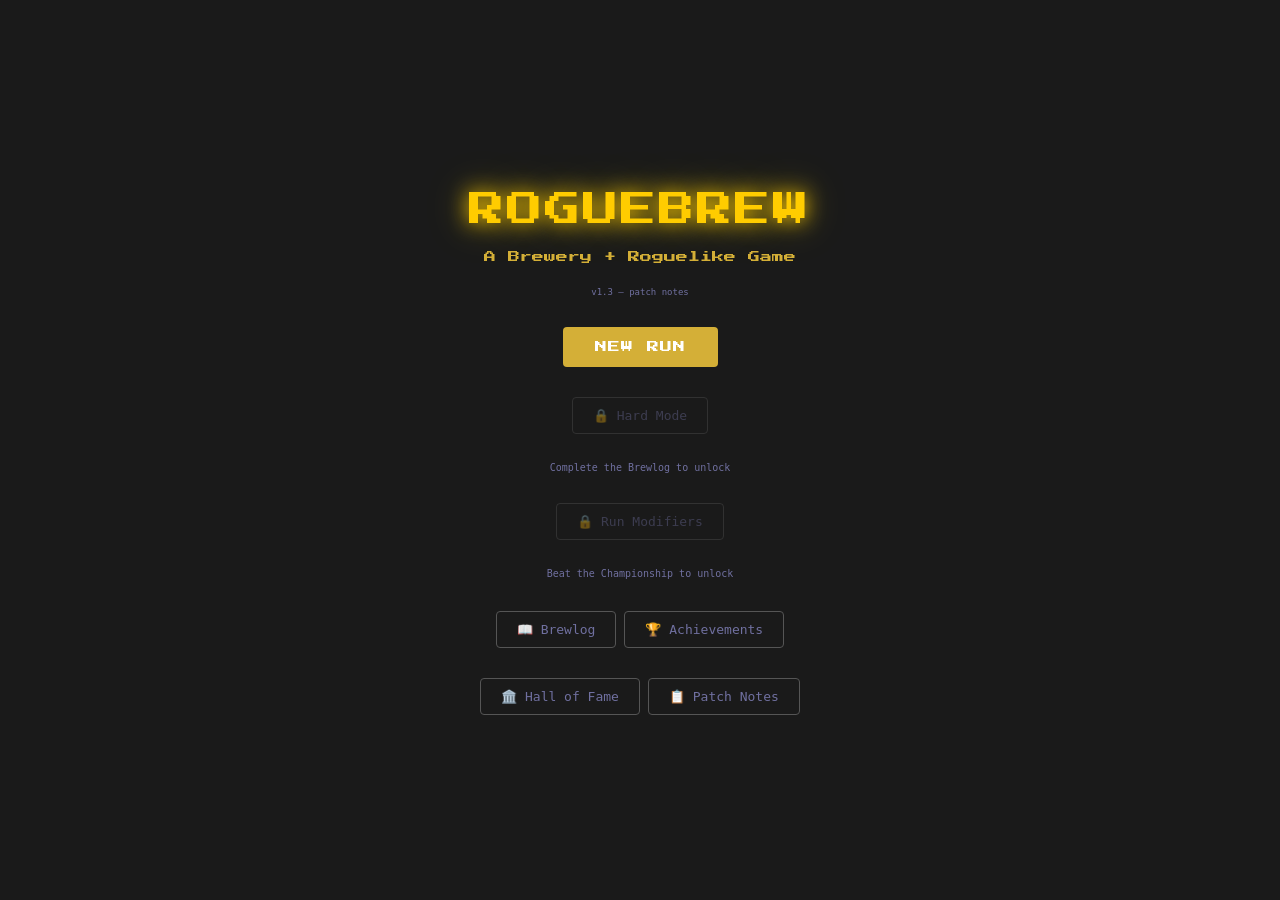
==== commit dae318ee: "Update index.html" ====
--- a/index.html
+++ b/index.html
@@ -267,13 +267,13 @@
 <canvas id="battle-anim-canvas" style="position:fixed;inset:0;pointer-events:none;z-index:150;display:none;"></canvas>
 
 <!-- Scripts (order matters) -->
-<script src="js/species.js?v=2.3"></script>
-<script src="js/data.js?v=2.3"></script>
-<script src="js/map.js?v=2.3"></script>
-<script src="js/battle.js?v=2.3"></script>
-<script src="js/ui.js?v=2.3"></script>
-<script src="js/save.js?v=2.3"></script>
-<script src="js/game.js?v=2.3"></script>
+<script src="js/species.js?v=2.4"></script>
+<script src="js/data.js?v=2.4"></script>
+<script src="js/map.js?v=2.4"></script>
+<script src="js/battle.js?v=2.4"></script>
+<script src="js/ui.js?v=2.4"></script>
+<script src="js/save.js?v=2.4"></script>
+<script src="js/game.js?v=2.4"></script>
 <script>
   (function() {
     // The Konami Code sequence: Up, Up, Down, Down, Left, Right, Left, Right, B, A
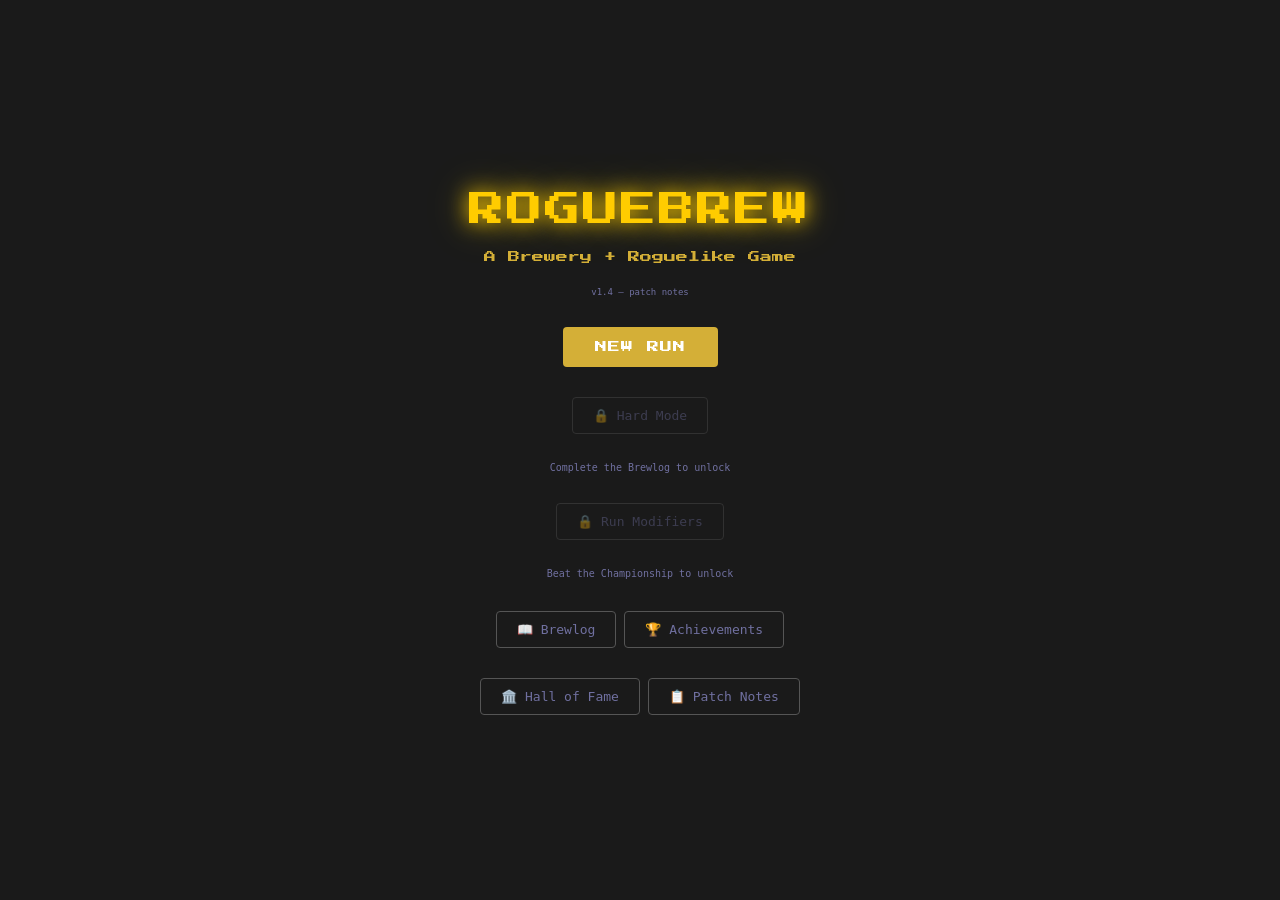
==== commit 85d0cc15: "Update index.html" ====
--- a/index.html
+++ b/index.html
@@ -24,7 +24,7 @@
 <div id="title-screen" class="screen">
   <div class="game-logo">ROGUEBREW</div>
   <div class="game-subtitle">A Brewery + Roguelike Game</div>
-  <div style="color:var(--text-dim);font-size:9px;margin-bottom:6px;cursor:pointer;" onclick="openPatchNotesModal()">v1.3 — patch notes</div>
+  <div style="color:var(--text-dim);font-size:9px;margin-bottom:6px;cursor:pointer;" onclick="openPatchNotesModal()">v1.4 — patch notes</div>
   <button id="btn-new-run" class="btn-primary">New Run</button>
   <button id="btn-hard-run" class="btn-secondary" style="margin-top:6px;" disabled>🔒 Hard Mode</button>
   <div id="hard-mode-hint" style="color:var(--text-dim);font-size:10px;margin-top:4px;"></div>
@@ -122,6 +122,7 @@
     <span class="legend-item"><span class="legend-dot" style="background:#006666"></span> QC Lab</span>
     <span class="legend-item"><span class="legend-dot" style="background:#1a5a5a"></span> Trade</span>
     <span class="legend-item"><span class="legend-dot" style="background:#4a2a6a"></span> Upgrade</span>
+    <span class="legend-item"><span class="legend-dot" style="background:#7a3a1a"></span> Rival</span>
     <span class="legend-item"><span class="legend-dot" style="background:#8a2a8a"></span> Boss</span>
   </div>
 </div>
@@ -267,13 +268,13 @@
 <canvas id="battle-anim-canvas" style="position:fixed;inset:0;pointer-events:none;z-index:150;display:none;"></canvas>
 
 <!-- Scripts (order matters) -->
-<script src="js/species.js?v=2.4"></script>
-<script src="js/data.js?v=2.4"></script>
-<script src="js/map.js?v=2.4"></script>
-<script src="js/battle.js?v=2.4"></script>
-<script src="js/ui.js?v=2.4"></script>
-<script src="js/save.js?v=2.4"></script>
-<script src="js/game.js?v=2.4"></script>
+<script src="js/species.js?v=2.9"></script>
+<script src="js/data.js?v=2.9"></script>
+<script src="js/map.js?v=2.9"></script>
+<script src="js/battle.js?v=2.9"></script>
+<script src="js/ui.js?v=2.9"></script>
+<script src="js/save.js?v=2.9"></script>
+<script src="js/game.js?v=2.9"></script>
 <script>
   (function() {
     // The Konami Code sequence: Up, Up, Down, Down, Left, Right, Left, Right, B, A
--- a/css/style.css
+++ b/css/style.css
@@ -321,13 +321,32 @@
   align-items: center;
   gap: 4px;
   flex-wrap: wrap;
-  margin-bottom: 3px;
+  margin-bottom: 2px;
 }
 .label-move-name {
   font-size: 7px;
   color: #6a5a3a;
   font-style: italic;
   font-family: Georgia, serif;
+}
+.label-move-stats-row {
+  display: flex;
+  align-items: center;
+  justify-content: space-between;
+  margin-bottom: 3px;
+  padding: 0 1px;
+}
+.label-move-power {
+  font-size: 7.5px;
+  font-family: 'Press Start 2P', monospace;
+  color: #7a6a4a;
+  letter-spacing: 0;
+}
+.label-move-tier {
+  font-size: 7.5px;
+  font-family: 'Press Start 2P', monospace;
+  font-weight: bold;
+  letter-spacing: 0.5px;
 }
 .label-items {
   display: flex;
@@ -620,6 +639,152 @@
 }
 .legend-item { display: flex; align-items: center; gap: 4px; }
 .legend-dot { width: 12px; height: 12px; border-radius: 50%; }
+
+/* ---- Rival Banner ---- */
+.rival-banner {
+  background: var(--bg2);
+  border: 1px solid #5a3a7a;
+  border-radius: 6px;
+  overflow: hidden;
+  cursor: pointer;
+  user-select: none;
+}
+.rival-banner:hover .rival-collapsed { background: var(--bg3); }
+
+.rival-collapsed {
+  display: flex;
+  align-items: center;
+  gap: 8px;
+  padding: 6px 10px;
+}
+.rival-pip {
+  width: 6px; height: 6px;
+  border-radius: 50%;
+  background: #a855f7;
+  flex-shrink: 0;
+}
+.rival-tag {
+  font-family: 'Press Start 2P', monospace;
+  font-size: 7px;
+  color: #7a4a9a;
+  letter-spacing: 0.08em;
+  flex-shrink: 0;
+}
+.rival-name-inline {
+  font-family: 'Press Start 2P', monospace;
+  font-size: 9px;
+  color: #d8b4fe;
+  flex: 1;
+  white-space: nowrap;
+  overflow: hidden;
+  text-overflow: ellipsis;
+  min-width: 0;
+}
+.rival-counter {
+  font-family: 'Press Start 2P', monospace;
+  font-size: 8px;
+  color: #7a4a9a;
+  flex-shrink: 0;
+  white-space: nowrap;
+}
+.rival-mini-slots {
+  display: flex;
+  gap: 2px;
+  flex-shrink: 0;
+}
+.rival-slot-mini {
+  width: 18px; height: 18px;
+  border-radius: 3px;
+  overflow: hidden;
+  display: flex;
+  align-items: center;
+  justify-content: center;
+}
+.rival-slot-mini.seen  { background: #2e1a44; border: 1px solid #7a3a9a; }
+.rival-slot-mini.unknown { background: #1e1226; border: 1px solid #3a1a50; }
+.rival-slot-mini img { width: 16px; height: 16px; image-rendering: pixelated; }
+.rival-slot-mini.unknown img { filter: brightness(0); opacity: 0.2; }
+.rival-chevron {
+  font-size: 7px;
+  color: #5a3a7a;
+  flex-shrink: 0;
+  transition: transform 0.15s;
+  display: inline-block;
+}
+.rival-chevron.open { transform: rotate(180deg); }
+
+.rival-expanded {
+  display: none;
+  border-top: 1px solid #2e1a44;
+  padding: 10px;
+}
+.rival-expanded.open { display: block; }
+.rival-exp-header {
+  display: flex;
+  align-items: center;
+  gap: 10px;
+  margin-bottom: 10px;
+}
+.rival-exp-icon {
+  width: 38px; height: 38px;
+  background: var(--bg3);
+  border: 1px solid #6a3a8a;
+  border-radius: 5px;
+  display: flex;
+  align-items: center;
+  justify-content: center;
+  font-size: 18px;
+  flex-shrink: 0;
+}
+.rival-exp-name {
+  font-family: 'Press Start 2P', monospace;
+  font-size: 9px;
+  color: #e9d5ff;
+  margin-bottom: 4px;
+}
+.rival-exp-sub {
+  font-family: 'Press Start 2P', monospace;
+  font-size: 7px;
+  color: #7a5a9a;
+}
+.rival-roster-label {
+  font-family: 'Press Start 2P', monospace;
+  font-size: 7px;
+  color: #5a3a7a;
+  letter-spacing: 0.04em;
+  margin-bottom: 6px;
+}
+.rival-roster-row {
+  display: flex;
+  gap: 5px;
+  flex-wrap: wrap;
+}
+.rival-roster-slot { text-align: center; }
+.rival-roster-img {
+  width: 36px; height: 36px;
+  background: var(--bg3);
+  border: 1px solid #6a3a8a;
+  border-radius: 4px;
+  display: flex;
+  align-items: center;
+  justify-content: center;
+  margin-bottom: 2px;
+  overflow: hidden;
+}
+.rival-roster-img img { width: 32px; height: 32px; image-rendering: pixelated; }
+.rival-roster-slot.unknown .rival-roster-img { border-color: #2e1a44; }
+.rival-roster-slot.unknown img { filter: brightness(0); opacity: 0.12; }
+.rival-roster-name {
+  font-family: 'Press Start 2P', monospace;
+  font-size: 7px;
+  color: #8a5aaa;
+}
+.rival-roster-slot.unknown .rival-roster-name { color: #2e1a44; }
+
+/* Hide mini slots on very narrow screens — counter is enough */
+@media (max-width: 380px) {
+  .rival-mini-slots { display: none; }
+}
 
 /* ---- Battle Screen ---- */
 #battle-screen { gap: 12px; }
